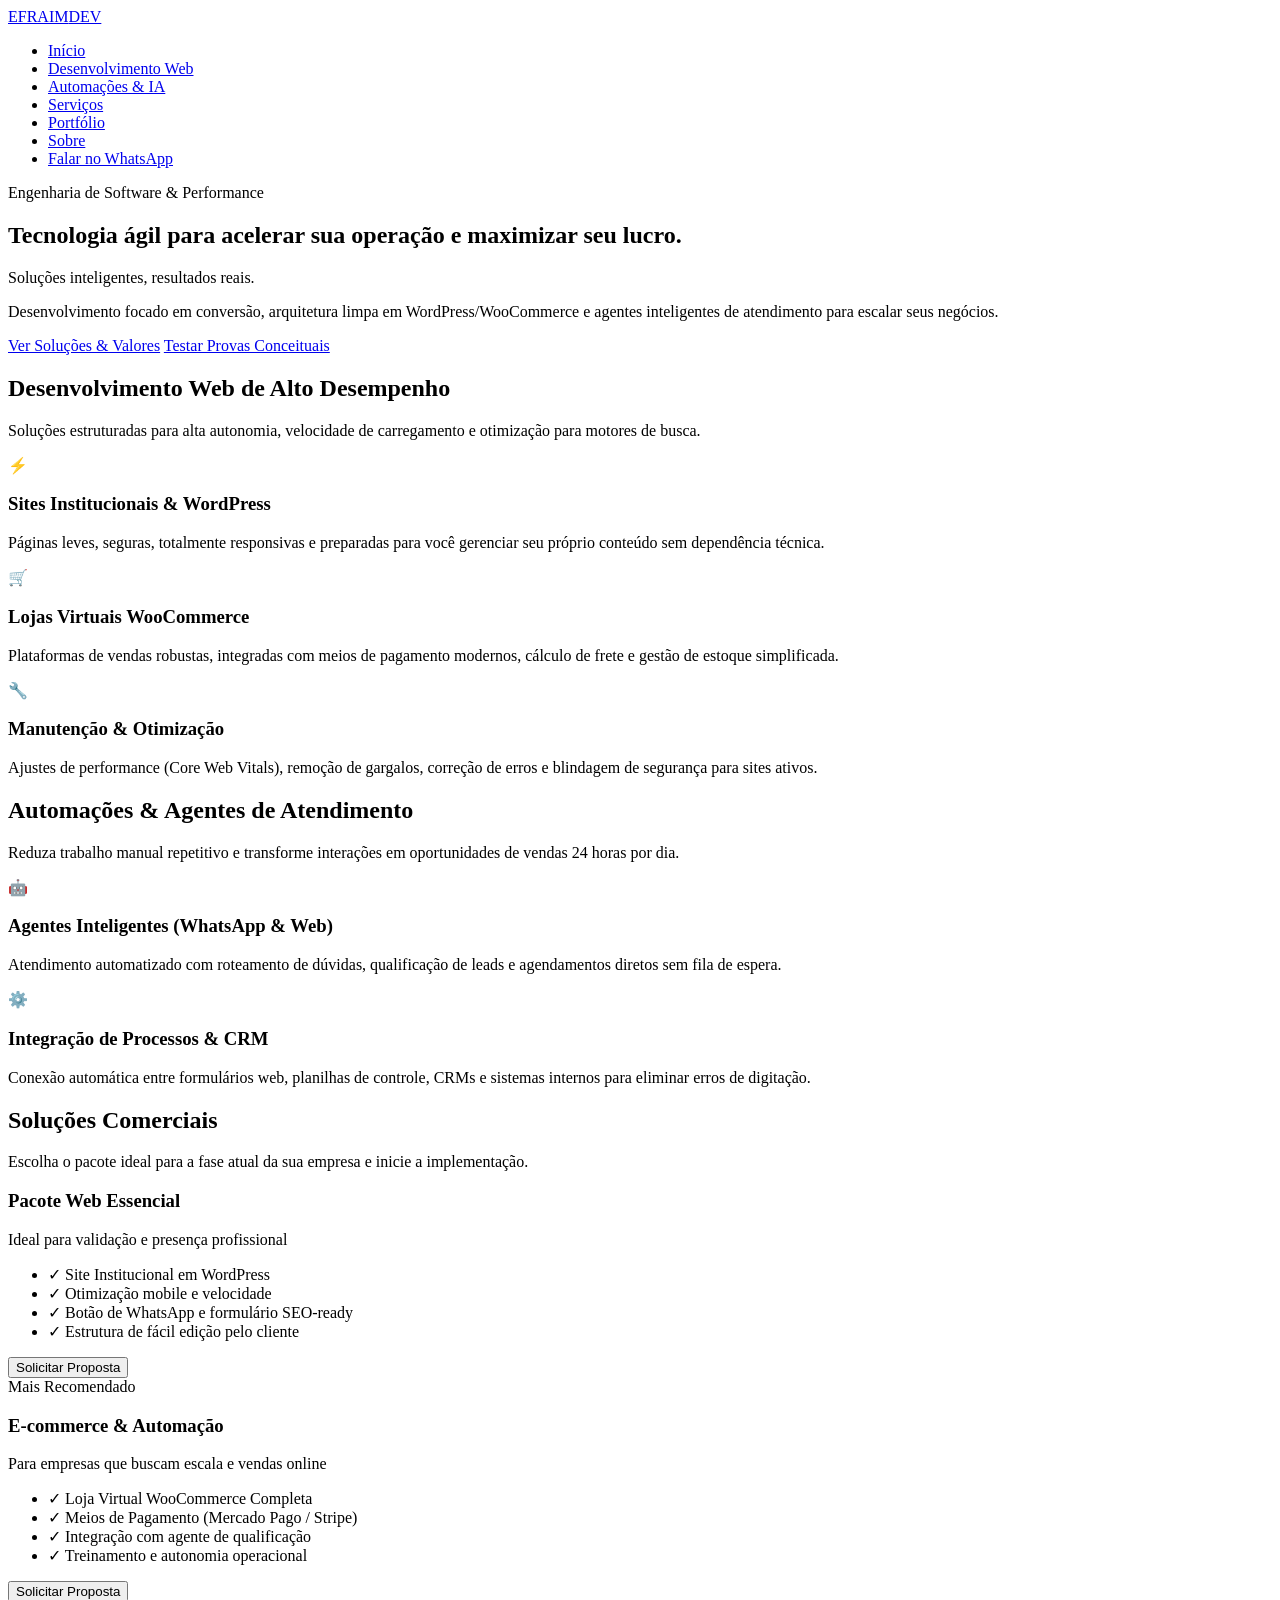
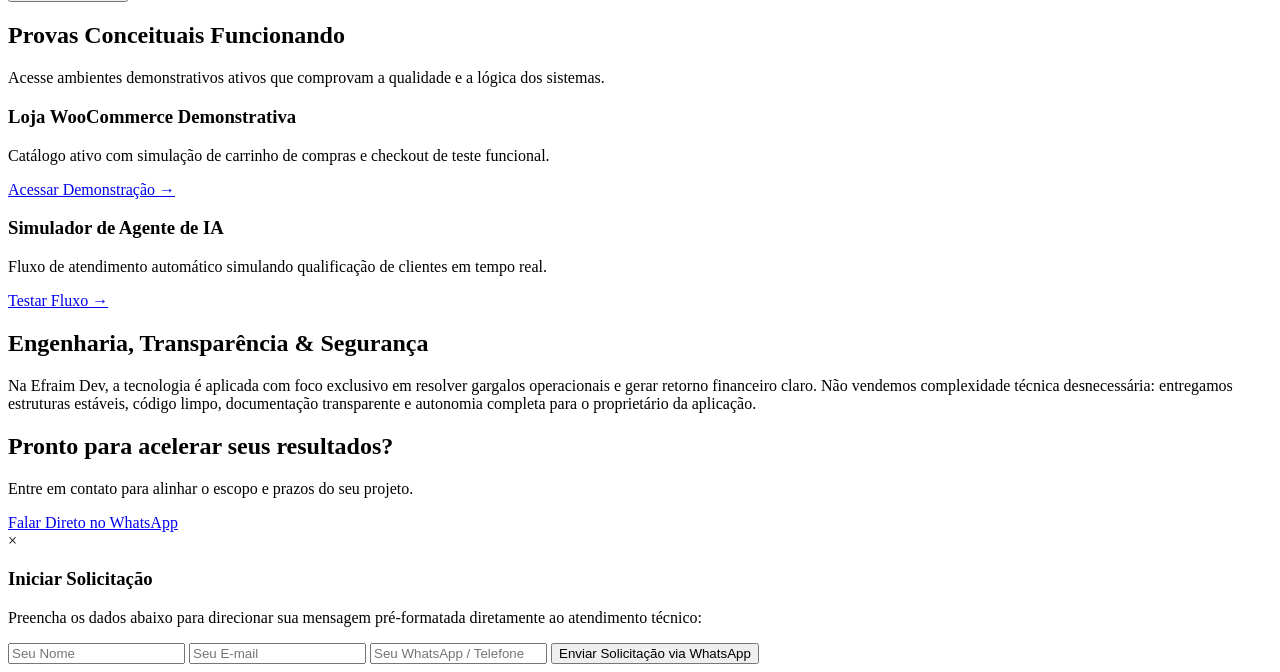
==== index.html @ 23bdc0ad "Rename index.html.txt to index.html" ====
<!DOCTYPE html>
<html lang="pt-BR">
<head>
  <meta charset="UTF-8">
  <meta name="viewport" content="width=device-width, initial-scale=1.0">
  <title>Efraim Dev | Soluções inteligentes, resultados reais.</title>
  <meta name="description" content="Desenvolvimento web de alta performance, WordPress, WooCommerce e automações de atendimento com agentes de IA.">
  
  <!-- Open Graph / SEO -->
  <meta property="og:title" content="Efraim Dev | Soluções inteligentes, resultados reais.">
  <meta property="og:description" content="Tecnologia ágil para acelerar sua operação e maximizar seu lucro com sites rápidos e automações.">
  <meta property="og:type" content="website">

  <link rel="stylesheet" href="css/styles.css">
</head>
<body>

  <!-- CABEÇALHO -->
  <header class="navbar">
    <div class="container nav-container">
      <a href="#home" class="logo">EFRAIM<span>DEV</span></a>
      <nav>
        <ul class="nav-links">
          <li><a href="#home">Início</a></li>
          <li><a href="#web">Desenvolvimento Web</a></li>
          <li><a href="#automacao">Automações & IA</a></li>
          <li><a href="#servicos">Serviços</a></li>
          <li><a href="#portfolio">Portfólio</a></li>
          <li><a href="#sobre">Sobre</a></li>
          <li><a href="#contato" class="btn-primary-sm">Falar no WhatsApp</a></li>
        </ul>
      </nav>
    </div>
  </header>

  <!-- 01 — HOME / HERO -->
  <section id="home" class="hero">
    <div class="container hero-content">
      <span class="badge">Engenharia de Software & Performance</span>
      <h1>Tecnologia ágil para <span class="highlight-blue">acelerar sua operação</span> e <span class="highlight-orange">maximizar seu lucro</span>.</h1>
      <p class="tagline">Soluções inteligentes, resultados reais.</p>
      <p class="hero-description">Desenvolvimento focado em conversão, arquitetura limpa em WordPress/WooCommerce e agentes inteligentes de atendimento para escalar seus negócios.</p>
      <div class="hero-actions">
        <a href="#servicos" class="btn-primary">Ver Soluções & Valores</a>
        <a href="#portfolio" class="btn-secondary">Testar Provas Conceituais</a>
      </div>
    </div>
  </section>

  <!-- 02 — DESENVOLVIMENTO WEB -->
  <section id="web" class="section">
    <div class="container">
      <h2 class="section-title">Desenvolvimento Web de Alto Desempenho</h2>
      <p class="section-subtitle">Soluções estruturadas para alta autonomia, velocidade de carregamento e otimização para motores de busca.</p>
      <div class="cards-grid">
        <div class="card">
          <div class="card-icon">⚡</div>
          <h3>Sites Institucionais & WordPress</h3>
          <p>Páginas leves, seguras, totalmente responsivas e preparadas para você gerenciar seu próprio conteúdo sem dependência técnica.</p>
        </div>
        <div class="card">
          <div class="card-icon">🛒</div>
          <h3>Lojas Virtuais WooCommerce</h3>
          <p>Plataformas de vendas robustas, integradas com meios de pagamento modernos, cálculo de frete e gestão de estoque simplificada.</p>
        </div>
        <div class="card">
          <div class="card-icon">🔧</div>
          <h3>Manutenção & Otimização</h3>
          <p>Ajustes de performance (Core Web Vitals), remoção de gargalos, correção de erros e blindagem de segurança para sites ativos.</p>
        </div>
      </div>
    </div>
  </section>

  <!-- 03 — AUTOMAÇÕES & AGENTES DE IA -->
  <section id="automacao" class="section bg-alt">
    <div class="container">
      <h2 class="section-title">Automações & Agentes de Atendimento</h2>
      <p class="section-subtitle">Reduza trabalho manual repetitivo e transforme interações em oportunidades de vendas 24 horas por dia.</p>
      <div class="cards-grid">
        <div class="card">
          <div class="card-icon">🤖</div>
          <h3>Agentes Inteligentes (WhatsApp & Web)</h3>
          <p>Atendimento automatizado com roteamento de dúvidas, qualificação de leads e agendamentos diretos sem fila de espera.</p>
        </div>
        <div class="card">
          <div class="card-icon">⚙️</div>
          <h3>Integração de Processos & CRM</h3>
          <p>Conexão automática entre formulários web, planilhas de controle, CRMs e sistemas internos para eliminar erros de digitação.</p>
        </div>
      </div>
    </div>
  </section>

  <!-- 04 — SERVIÇOS & PACOTES -->
  <section id="servicos" class="section">
    <div class="container">
      <h2 class="section-title">Soluções Comerciais</h2>
      <p class="section-subtitle">Escolha o pacote ideal para a fase atual da sua empresa e inicie a implementação.</p>
      <div class="pricing-grid">
        
        <div class="price-card">
          <h3>Pacote Web Essencial</h3>
          <p class="price-desc">Ideal para validação e presença profissional</p>
          <ul class="features">
            <li>✓ Site Institucional em WordPress</li>
            <li>✓ Otimização mobile e velocidade</li>
            <li>✓ Botão de WhatsApp e formulário SEO-ready</li>
            <li>✓ Estrutura de fácil edição pelo cliente</li>
          </ul>
          <button class="btn-primary-full" onclick="abrirModal('Pacote Web Essencial')">Solicitar Proposta</button>
        </div>

        <div class="price-card featured">
          <span class="card-badge">Mais Recomendado</span>
          <h3>E-commerce & Automação</h3>
          <p class="price-desc">Para empresas que buscam escala e vendas online</p>
          <ul class="features">
            <li>✓ Loja Virtual WooCommerce Completa</li>
            <li>✓ Meios de Pagamento (Mercado Pago / Stripe)</li>
            <li>✓ Integração com agente de qualificação</li>
            <li>✓ Treinamento e autonomia operacional</li>
          </ul>
          <button class="btn-primary-full" onclick="abrirModal('E-commerce e Automação')">Solicitar Proposta</button>
        </div>

      </div>
    </div>
  </section>

  <!-- 05 — PORTFÓLIO / PROVAS CONCEITUAIS -->
  <section id="portfolio" class="section bg-alt">
    <div class="container">
      <h2 class="section-title">Provas Conceituais Funcionando</h2>
      <p class="section-subtitle">Acesse ambientes demonstrativos ativos que comprovam a qualidade e a lógica dos sistemas.</p>
      <div class="cards-grid">
        <div class="card">
          <h3>Loja WooCommerce Demonstrativa</h3>
          <p>Catálogo ativo com simulação de carrinho de compras e checkout de teste funcional.</p>
          <a href="#" class="card-link" onclick="alertaDemonstracao(event, 'WooCommerce')">Acessar Demonstração →</a>
        </div>
        <div class="card">
          <h3>Simulador de Agente de IA</h3>
          <p>Fluxo de atendimento automático simulando qualificação de clientes em tempo real.</p>
          <a href="#" class="card-link" onclick="alertaDemonstracao(event, 'Agente de IA')">Testar Fluxo →</a>
        </div>
      </div>
    </div>
  </section>

  <!-- 06 — SOBRE / METODOLOGIA -->
  <section id="sobre" class="section">
    <div class="container text-center">
      <h2 class="section-title">Engenharia, Transparência & Segurança</h2>
      <p class="max-w-prose">Na Efraim Dev, a tecnologia é aplicada com foco exclusivo em resolver gargalos operacionais e gerar retorno financeiro claro. Não vendemos complexidade técnica desnecessária: entregamos estruturas estáveis, código limpo, documentação transparente e autonomia completa para o proprietário da aplicação.</p>
    </div>
  </section>

  <!-- 07 — CONTATO -->
  <section id="contato" class="section bg-alt text-center">
    <div class="container">
      <h2 class="section-title">Pronto para acelerar seus resultados?</h2>
      <p class="section-subtitle">Entre em contato para alinhar o escopo e prazos do seu projeto.</p>
      <a href="https://wa.me/5511999999999?text=Ol%C3%A1!%20Vim%20pelo%20site%20da%20Efraim%20Dev%20e%20gostaria%20de%20um%20or%C3%A7amento." target="_blank" rel="noopener noreferrer" class="btn-primary btn-lg">Falar Direto no WhatsApp</a>
    </div>
  </section>

  <!-- MODAL DE CHECKOUT SIMULADO / SOLICITAÇÃO -->
  <div id="modal-checkout" class="modal" role="dialog" aria-hidden="true">
    <div class="modal-content">
      <span class="close-modal" onclick="fecharModal()">&times;</span>
      <h3 id="modal-titulo">Iniciar Solicitação</h3>
      <p>Preencha os dados abaixo para direcionar sua mensagem pré-formatada diretamente ao atendimento técnico:</p>
      <form id="checkout-form" onsubmit="enviarSolicitacao(event)">
        <input type="text" id="nome" placeholder="Seu Nome" required>
        <input type="email" id="email" placeholder="Seu E-mail" required>
        <input type="tel" id="whatsapp" placeholder="Seu WhatsApp / Telefone" required>
        <button type="submit" class="btn-primary-full">Enviar Solicitação via WhatsApp</button>
      </form>
    </div>
  </div>

  <script src="js/app.js"></script>
</body>
</html>
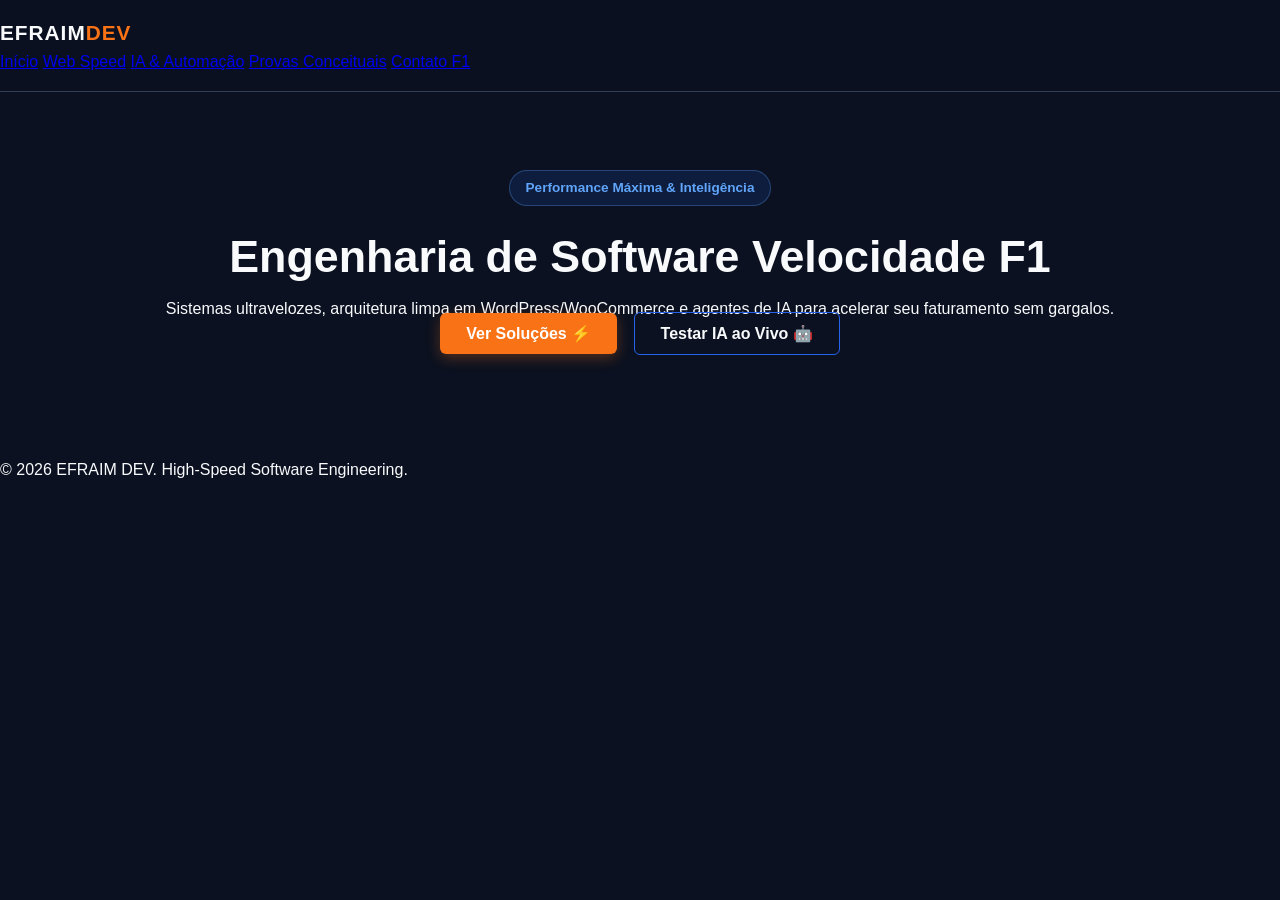
==== commit 3e06828c: "Update index.html" ====
--- a/index.html
+++ b/index.html
@@ -3,183 +3,38 @@
 <head>
   <meta charset="UTF-8">
   <meta name="viewport" content="width=device-width, initial-scale=1.0">
-  <title>Efraim Dev | Soluções inteligentes, resultados reais.</title>
-  <meta name="description" content="Desenvolvimento web de alta performance, WordPress, WooCommerce e automações de atendimento com agentes de IA.">
-  
-  <!-- Open Graph / SEO -->
-  <meta property="og:title" content="Efraim Dev | Soluções inteligentes, resultados reais.">
-  <meta property="og:description" content="Tecnologia ágil para acelerar sua operação e maximizar seu lucro com sites rápidos e automações.">
-  <meta property="og:type" content="website">
-
+  <title>EFRAIM DEV | High-Performance & Tech Solutions</title>
   <link rel="stylesheet" href="css/styles.css">
+  <link href="https://fonts.googleapis.com/css2?family=Orbitron:wght@500;700;900&family=Inter:wght@300;400;600&display=swap" rel="stylesheet">
 </head>
 <body>
 
-  <!-- CABEÇALHO -->
   <header class="navbar">
-    <div class="container nav-container">
-      <a href="#home" class="logo">EFRAIM<span>DEV</span></a>
-      <nav>
-        <ul class="nav-links">
-          <li><a href="#home">Início</a></li>
-          <li><a href="#web">Desenvolvimento Web</a></li>
-          <li><a href="#automacao">Automações & IA</a></li>
-          <li><a href="#servicos">Serviços</a></li>
-          <li><a href="#portfolio">Portfólio</a></li>
-          <li><a href="#sobre">Sobre</a></li>
-          <li><a href="#contato" class="btn-primary-sm">Falar no WhatsApp</a></li>
-        </ul>
-      </nav>
-    </div>
+    <div class="logo">EFRAIM<span>DEV</span></div>
+    <nav>
+      <a href="index.html" class="active">Início</a>
+      <a href="desenvolvimento.html">Web Speed</a>
+      <a href="automacoes.html">IA & Automação</a>
+      <a href="portfolio.html">Provas Conceituais</a>
+      <a href="contato.html" class="btn-nav">Contato F1</a>
+    </nav>
   </header>
 
-  <!-- 01 — HOME / HERO -->
-  <section id="home" class="hero">
-    <div class="container hero-content">
-      <span class="badge">Engenharia de Software & Performance</span>
-      <h1>Tecnologia ágil para <span class="highlight-blue">acelerar sua operação</span> e <span class="highlight-orange">maximizar seu lucro</span>.</h1>
-      <p class="tagline">Soluções inteligentes, resultados reais.</p>
-      <p class="hero-description">Desenvolvimento focado em conversão, arquitetura limpa em WordPress/WooCommerce e agentes inteligentes de atendimento para escalar seus negócios.</p>
-      <div class="hero-actions">
-        <a href="#servicos" class="btn-primary">Ver Soluções & Valores</a>
-        <a href="#portfolio" class="btn-secondary">Testar Provas Conceituais</a>
+  <section class="hero">
+    <div class="hero-content">
+      <div class="badge"><span class="pulse"></span> Performance Máxima & Inteligência</div>
+      <h1>Engenharia de Software <span>Velocidade F1</span></h1>
+      <p>Sistemas ultravelozes, arquitetura limpa em WordPress/WooCommerce e agentes de IA para acelerar seu faturamento sem gargalos.</p>
+      <div class="hero-btns">
+        <a href="desenvolvimento.html" class="btn-primary">Ver Soluções ⚡</a>
+        <a href="portfolio.html" class="btn-secondary">Testar IA ao Vivo 🤖</a>
       </div>
     </div>
   </section>
 
-  <!-- 02 — DESENVOLVIMENTO WEB -->
-  <section id="web" class="section">
-    <div class="container">
-      <h2 class="section-title">Desenvolvimento Web de Alto Desempenho</h2>
-      <p class="section-subtitle">Soluções estruturadas para alta autonomia, velocidade de carregamento e otimização para motores de busca.</p>
-      <div class="cards-grid">
-        <div class="card">
-          <div class="card-icon">⚡</div>
-          <h3>Sites Institucionais & WordPress</h3>
-          <p>Páginas leves, seguras, totalmente responsivas e preparadas para você gerenciar seu próprio conteúdo sem dependência técnica.</p>
-        </div>
-        <div class="card">
-          <div class="card-icon">🛒</div>
-          <h3>Lojas Virtuais WooCommerce</h3>
-          <p>Plataformas de vendas robustas, integradas com meios de pagamento modernos, cálculo de frete e gestão de estoque simplificada.</p>
-        </div>
-        <div class="card">
-          <div class="card-icon">🔧</div>
-          <h3>Manutenção & Otimização</h3>
-          <p>Ajustes de performance (Core Web Vitals), remoção de gargalos, correção de erros e blindagem de segurança para sites ativos.</p>
-        </div>
-      </div>
-    </div>
-  </section>
+  <footer class="footer">
+    <p>&copy; 2026 EFRAIM DEV. High-Speed Software Engineering.</p>
+  </footer>
 
-  <!-- 03 — AUTOMAÇÕES & AGENTES DE IA -->
-  <section id="automacao" class="section bg-alt">
-    <div class="container">
-      <h2 class="section-title">Automações & Agentes de Atendimento</h2>
-      <p class="section-subtitle">Reduza trabalho manual repetitivo e transforme interações em oportunidades de vendas 24 horas por dia.</p>
-      <div class="cards-grid">
-        <div class="card">
-          <div class="card-icon">🤖</div>
-          <h3>Agentes Inteligentes (WhatsApp & Web)</h3>
-          <p>Atendimento automatizado com roteamento de dúvidas, qualificação de leads e agendamentos diretos sem fila de espera.</p>
-        </div>
-        <div class="card">
-          <div class="card-icon">⚙️</div>
-          <h3>Integração de Processos & CRM</h3>
-          <p>Conexão automática entre formulários web, planilhas de controle, CRMs e sistemas internos para eliminar erros de digitação.</p>
-        </div>
-      </div>
-    </div>
-  </section>
-
-  <!-- 04 — SERVIÇOS & PACOTES -->
-  <section id="servicos" class="section">
-    <div class="container">
-      <h2 class="section-title">Soluções Comerciais</h2>
-      <p class="section-subtitle">Escolha o pacote ideal para a fase atual da sua empresa e inicie a implementação.</p>
-      <div class="pricing-grid">
-        
-        <div class="price-card">
-          <h3>Pacote Web Essencial</h3>
-          <p class="price-desc">Ideal para validação e presença profissional</p>
-          <ul class="features">
-            <li>✓ Site Institucional em WordPress</li>
-            <li>✓ Otimização mobile e velocidade</li>
-            <li>✓ Botão de WhatsApp e formulário SEO-ready</li>
-            <li>✓ Estrutura de fácil edição pelo cliente</li>
-          </ul>
-          <button class="btn-primary-full" onclick="abrirModal('Pacote Web Essencial')">Solicitar Proposta</button>
-        </div>
-
-        <div class="price-card featured">
-          <span class="card-badge">Mais Recomendado</span>
-          <h3>E-commerce & Automação</h3>
-          <p class="price-desc">Para empresas que buscam escala e vendas online</p>
-          <ul class="features">
-            <li>✓ Loja Virtual WooCommerce Completa</li>
-            <li>✓ Meios de Pagamento (Mercado Pago / Stripe)</li>
-            <li>✓ Integração com agente de qualificação</li>
-            <li>✓ Treinamento e autonomia operacional</li>
-          </ul>
-          <button class="btn-primary-full" onclick="abrirModal('E-commerce e Automação')">Solicitar Proposta</button>
-        </div>
-
-      </div>
-    </div>
-  </section>
-
-  <!-- 05 — PORTFÓLIO / PROVAS CONCEITUAIS -->
-  <section id="portfolio" class="section bg-alt">
-    <div class="container">
-      <h2 class="section-title">Provas Conceituais Funcionando</h2>
-      <p class="section-subtitle">Acesse ambientes demonstrativos ativos que comprovam a qualidade e a lógica dos sistemas.</p>
-      <div class="cards-grid">
-        <div class="card">
-          <h3>Loja WooCommerce Demonstrativa</h3>
-          <p>Catálogo ativo com simulação de carrinho de compras e checkout de teste funcional.</p>
-          <a href="#" class="card-link" onclick="alertaDemonstracao(event, 'WooCommerce')">Acessar Demonstração →</a>
-        </div>
-        <div class="card">
-          <h3>Simulador de Agente de IA</h3>
-          <p>Fluxo de atendimento automático simulando qualificação de clientes em tempo real.</p>
-          <a href="#" class="card-link" onclick="alertaDemonstracao(event, 'Agente de IA')">Testar Fluxo →</a>
-        </div>
-      </div>
-    </div>
-  </section>
-
-  <!-- 06 — SOBRE / METODOLOGIA -->
-  <section id="sobre" class="section">
-    <div class="container text-center">
-      <h2 class="section-title">Engenharia, Transparência & Segurança</h2>
-      <p class="max-w-prose">Na Efraim Dev, a tecnologia é aplicada com foco exclusivo em resolver gargalos operacionais e gerar retorno financeiro claro. Não vendemos complexidade técnica desnecessária: entregamos estruturas estáveis, código limpo, documentação transparente e autonomia completa para o proprietário da aplicação.</p>
-    </div>
-  </section>
-
-  <!-- 07 — CONTATO -->
-  <section id="contato" class="section bg-alt text-center">
-    <div class="container">
-      <h2 class="section-title">Pronto para acelerar seus resultados?</h2>
-      <p class="section-subtitle">Entre em contato para alinhar o escopo e prazos do seu projeto.</p>
-      <a href="https://wa.me/5511999999999?text=Ol%C3%A1!%20Vim%20pelo%20site%20da%20Efraim%20Dev%20e%20gostaria%20de%20um%20or%C3%A7amento." target="_blank" rel="noopener noreferrer" class="btn-primary btn-lg">Falar Direto no WhatsApp</a>
-    </div>
-  </section>
-
-  <!-- MODAL DE CHECKOUT SIMULADO / SOLICITAÇÃO -->
-  <div id="modal-checkout" class="modal" role="dialog" aria-hidden="true">
-    <div class="modal-content">
-      <span class="close-modal" onclick="fecharModal()">&times;</span>
-      <h3 id="modal-titulo">Iniciar Solicitação</h3>
-      <p>Preencha os dados abaixo para direcionar sua mensagem pré-formatada diretamente ao atendimento técnico:</p>
-      <form id="checkout-form" onsubmit="enviarSolicitacao(event)">
-        <input type="text" id="nome" placeholder="Seu Nome" required>
-        <input type="email" id="email" placeholder="Seu E-mail" required>
-        <input type="tel" id="whatsapp" placeholder="Seu WhatsApp / Telefone" required>
-        <button type="submit" class="btn-primary-full">Enviar Solicitação via WhatsApp</button>
-      </form>
-    </div>
-  </div>
-
-  <script src="js/app.js"></script>
 </body>
 </html>
--- a/css/styles.css
+++ b/css/styles.css
@@ -0,0 +1,279 @@
+/* DESIGN SYSTEM - EFRAIM DEV */
+:root {
+  --bg-main: #0b1120;        /* Grafite Escuro Base */
+  --bg-card: #1e293b;        /* Grafite Médio */
+  --bg-alt: #0f172a;         /* Seção Alternada */
+  --text-main: #f8fafc;      /* Texto Claro */
+  --text-muted: #94a3b8;     /* Texto Secundário */
+  
+  --accent-blue: #2563eb;    /* Azul Cobalto */
+  --accent-light: #60a5fa;   /* Azul Elétrico */
+  
+  --accent-orange: #f97316;  /* Laranja Âmbar (CTA/Lucro) */
+  --orange-hover: #ea580c;   /* Laranja Interativo */
+  
+  --border: #334155;
+  --font-stack: -apple-system, BlinkMacSystemFont, "Segoe UI", Roboto, sans-serif;
+}
+
+* {
+  box-sizing: border-box;
+  margin: 0;
+  padding: 0;
+  scroll-behavior: smooth;
+}
+
+body {
+  background-color: var(--bg-main);
+  color: var(--text-main);
+  font-family: var(--font-stack);
+  line-height: 1.6;
+}
+
+.container {
+  max-width: 1140px;
+  margin: 0 auto;
+  padding: 0 20px;
+}
+
+.text-center { text-align: center; }
+.max-w-prose { max-width: 720px; margin: 0 auto; color: var(--text-muted); font-size: 1.1rem; }
+
+/* NAVBAR */
+.navbar {
+  position: fixed;
+  top: 0;
+  width: 100%;
+  background: rgba(11, 17, 32, 0.92);
+  backdrop-filter: blur(10px);
+  border-bottom: 1px solid var(--border);
+  z-index: 1000;
+  padding: 16px 0;
+}
+
+.nav-container {
+  display: flex;
+  justify-content: space-between;
+  align-items: center;
+}
+
+.logo {
+  font-size: 1.3rem;
+  font-weight: 800;
+  color: var(--text-main);
+  text-decoration: none;
+  letter-spacing: 1px;
+}
+
+.logo span { color: var(--accent-orange); }
+
+.nav-links {
+  display: flex;
+  list-style: none;
+  gap: 20px;
+  align-items: center;
+}
+
+.nav-links a {
+  color: var(--text-muted);
+  text-decoration: none;
+  font-size: 0.9rem;
+  font-weight: 500;
+  transition: color 0.2s;
+}
+
+.nav-links a:hover { color: var(--text-main); }
+
+/* SEÇÕES & BOTÕES */
+.section { padding: 90px 0; }
+.bg-alt { background-color: var(--bg-alt); }
+
+.section-title {
+  font-size: 2.2rem;
+  text-align: center;
+  margin-bottom: 10px;
+  font-weight: 700;
+}
+
+.section-subtitle {
+  text-align: center;
+  color: var(--text-muted);
+  margin-bottom: 48px;
+  font-size: 1.05rem;
+}
+
+.btn-primary, .btn-primary-full, .btn-primary-sm {
+  background: var(--accent-orange);
+  color: #fff;
+  padding: 12px 26px;
+  border-radius: 6px;
+  text-decoration: none;
+  border: none;
+  cursor: pointer;
+  font-weight: 700;
+  transition: all 0.2s;
+  box-shadow: 0 4px 14px rgba(249, 115, 22, 0.3);
+}
+
+.btn-primary-sm { padding: 8px 18px; font-size: 0.85rem; }
+.btn-primary-full { width: 100%; display: block; text-align: center; }
+.btn-lg { font-size: 1.1rem; padding: 16px 32px; display: inline-block; }
+
+.btn-primary:hover, .btn-primary-full:hover, .btn-primary-sm:hover { 
+  background: var(--orange-hover); 
+  transform: translateY(-1px);
+}
+
+.btn-secondary {
+  border: 1px solid var(--accent-blue);
+  color: var(--text-main);
+  padding: 12px 26px;
+  border-radius: 6px;
+  text-decoration: none;
+  margin-left: 12px;
+  font-weight: 600;
+  transition: background 0.2s;
+}
+
+.btn-secondary:hover {
+  background: rgba(37, 99, 235, 0.15);
+}
+
+/* HERO */
+.hero {
+  padding: 170px 0 110px;
+  text-align: center;
+}
+
+.badge {
+  background: rgba(37, 99, 235, 0.15);
+  color: var(--accent-light);
+  padding: 6px 16px;
+  border-radius: 20px;
+  font-size: 0.85rem;
+  font-weight: 600;
+  border: 1px solid rgba(96, 165, 250, 0.3);
+  display: inline-block;
+}
+
+.hero h1 {
+  font-size: 2.8rem;
+  margin: 24px 0 12px;
+  line-height: 1.2;
+  font-weight: 800;
+}
+
+.highlight-blue { color: var(--accent-light); }
+.highlight-orange { color: var(--accent-orange); }
+
+.tagline {
+  color: var(--accent-orange);
+  font-size: 1.2rem;
+  font-weight: 700;
+  margin-bottom: 12px;
+  text-transform: uppercase;
+  letter-spacing: 0.5px;
+}
+
+.hero-description {
+  color: var(--text-muted);
+  max-width: 680px;
+  margin: 0 auto 36px;
+  font-size: 1.1rem;
+}
+
+/* CARDS & PRICING */
+.cards-grid {
+  display: grid;
+  grid-template-columns: repeat(auto-fit, minmax(280px, 1fr));
+  gap: 24px;
+}
+
+.card {
+  background: var(--bg-card);
+  padding: 32px;
+  border-radius: 8px;
+  border: 1px solid var(--border);
+  transition: border-color 0.2s;
+}
+
+.card:hover { border-color: var(--accent-blue); }
+.card-icon { font-size: 2.2rem; margin-bottom: 16px; }
+
+.pricing-grid {
+  display: grid;
+  grid-template-columns: repeat(auto-fit, minmax(300px, 1fr));
+  gap: 32px;
+  max-width: 850px;
+  margin: 0 auto;
+}
+
+.price-card {
+  background: var(--bg-card);
+  padding: 40px;
+  border-radius: 8px;
+  border: 1px solid var(--border);
+  position: relative;
+}
+
+.price-card.featured { 
+  border-color: var(--accent-orange); 
+  box-shadow: 0 0 20px rgba(249, 115, 22, 0.15);
+}
+
+.card-badge {
+  position: absolute;
+  top: -12px;
+  right: 24px;
+  background: var(--accent-orange);
+  color: #fff;
+  font-size: 0.75rem;
+  font-weight: 700;
+  padding: 4px 12px;
+  border-radius: 12px;
+}
+
+.price-desc { color: var(--accent-light); font-size: 0.9rem; margin-top: 4px; }
+.features { list-style: none; margin: 24px 0 32px; }
+.features li { margin-bottom: 12px; color: var(--text-muted); }
+.card-link { color: var(--accent-light); text-decoration: none; font-weight: 600; display: inline-block; margin-top: 12px; }
+
+/* MODAL */
+.modal {
+  display: none;
+  position: fixed;
+  top: 0; left: 0; width: 100%; height: 100%;
+  background: rgba(0,0,0,0.85);
+  align-items: center; justify-content: center;
+  z-index: 2000;
+}
+
+.modal-content {
+  background: var(--bg-card);
+  padding: 32px;
+  border-radius: 8px;
+  max-width: 420px;
+  width: 90%;
+  position: relative;
+  border: 1px solid var(--border);
+}
+
+.close-modal {
+  position: absolute; right: 16px; top: 12px;
+  font-size: 1.6rem; cursor: pointer; color: var(--text-muted);
+}
+
+.modal-content input {
+  width: 100%; padding: 12px; margin: 10px 0;
+  border-radius: 6px; border: 1px solid var(--border);
+  background: var(--bg-main); color: var(--text-main);
+  font-size: 0.95rem;
+}
+
+/* RESPONSIVIDADE MOBILE */
+@media (max-width: 768px) {
+  .nav-links { display: none; } /* Pode ser expandido para menu hambúrguer */
+  .hero h1 { font-size: 2.1rem; }
+  .btn-secondary { margin-left: 0; margin-top: 12px; display: inline-block; }
+  .section { padding: 60px 0; }
+}
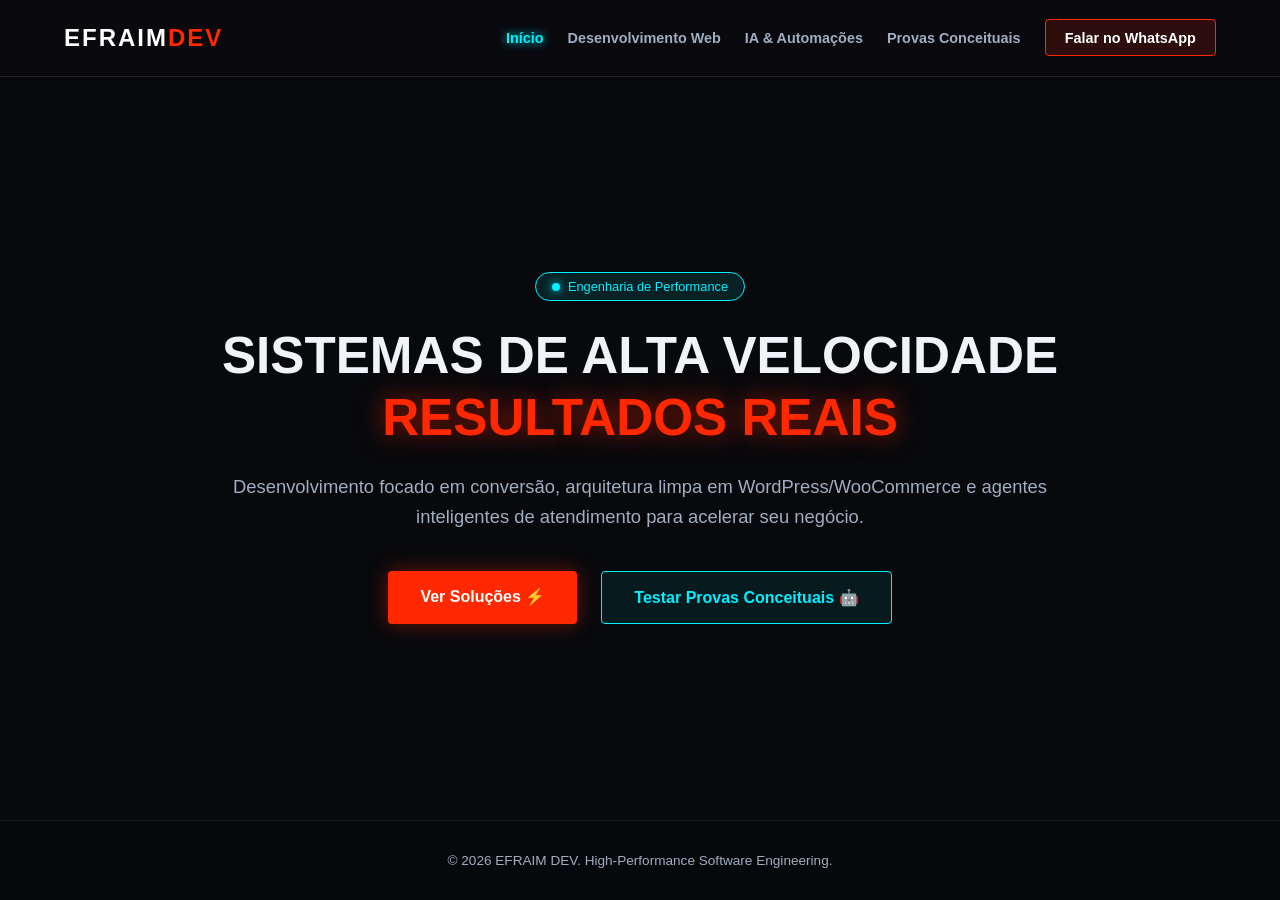
==== commit 82aebd77: "Update index.html" ====
--- a/index.html
+++ b/index.html
@@ -7,33 +7,33 @@
   <link rel="stylesheet" href="css/styles.css">
   <link href="https://fonts.googleapis.com/css2?family=Orbitron:wght@500;700;900&family=Inter:wght@300;400;600&display=swap" rel="stylesheet">
 </head>
-<body>
+<body style="background-image: url('https://images.unsplash.com/photo-1568605117036-5fe5e7bab0b7?q=80&w=1920');">
 
   <header class="navbar">
-    <div class="logo">EFRAIM<span>DEV</span></div>
+    <a href="index.html" class="logo">EFRAIM<span>DEV</span></a>
     <nav>
       <a href="index.html" class="active">Início</a>
-      <a href="desenvolvimento.html">Web Speed</a>
-      <a href="automacoes.html">IA & Automação</a>
+      <a href="desenvolvimento.html">Desenvolvimento Web</a>
+      <a href="automacoes.html">IA & Automações</a>
       <a href="portfolio.html">Provas Conceituais</a>
-      <a href="contato.html" class="btn-nav">Contato F1</a>
+      <a href="contato.html" class="btn-nav">Falar no WhatsApp</a>
     </nav>
   </header>
 
   <section class="hero">
     <div class="hero-content">
-      <div class="badge"><span class="pulse"></span> Performance Máxima & Inteligência</div>
-      <h1>Engenharia de Software <span>Velocidade F1</span></h1>
-      <p>Sistemas ultravelozes, arquitetura limpa em WordPress/WooCommerce e agentes de IA para acelerar seu faturamento sem gargalos.</p>
+      <div class="badge"><span class="pulse"></span> Engenharia de Performance</div>
+      <h1>Sistemas de Alta Velocidade <span>Resultados Reais</span></h1>
+      <p>Desenvolvimento focado em conversão, arquitetura limpa em WordPress/WooCommerce e agentes inteligentes de atendimento para acelerar seu negócio.</p>
       <div class="hero-btns">
         <a href="desenvolvimento.html" class="btn-primary">Ver Soluções ⚡</a>
-        <a href="portfolio.html" class="btn-secondary">Testar IA ao Vivo 🤖</a>
+        <a href="portfolio.html" class="btn-secondary">Testar Provas Conceituais 🤖</a>
       </div>
     </div>
   </section>
 
   <footer class="footer">
-    <p>&copy; 2026 EFRAIM DEV. High-Speed Software Engineering.</p>
+    <p>&copy; 2026 EFRAIM DEV. High-Performance Software Engineering.</p>
   </footer>
 
 </body>
--- a/css/styles.css
+++ b/css/styles.css
@@ -1,279 +1,361 @@
-/* DESIGN SYSTEM - EFRAIM DEV */
 :root {
-  --bg-main: #0b1120;        /* Grafite Escuro Base */
-  --bg-card: #1e293b;        /* Grafite Médio */
-  --bg-alt: #0f172a;         /* Seção Alternada */
-  --text-main: #f8fafc;      /* Texto Claro */
-  --text-muted: #94a3b8;     /* Texto Secundário */
-  
-  --accent-blue: #2563eb;    /* Azul Cobalto */
-  --accent-light: #60a5fa;   /* Azul Elétrico */
-  
-  --accent-orange: #f97316;  /* Laranja Âmbar (CTA/Lucro) */
-  --orange-hover: #ea580c;   /* Laranja Interativo */
-  
-  --border: #334155;
-  --font-stack: -apple-system, BlinkMacSystemFont, "Segoe UI", Roboto, sans-serif;
+  --bg-dark: #08090c;
+  --bg-card: rgba(18, 20, 28, 0.85);
+  --bg-card-hover: rgba(25, 28, 40, 0.95);
+  --primary-red: #ff2800;
+  --neon-blue: #00f0ff;
+  --text-main: #f0f4f8;
+  --text-muted: #a0aec0;
+  --border-glow: rgba(0, 240, 255, 0.25);
+  --border-red: rgba(255, 40, 0, 0.4);
+  --font-tech: 'Orbitron', sans-serif;
+  --font-body: 'Inter', sans-serif;
 }
 
 * {
-  box-sizing: border-box;
   margin: 0;
   padding: 0;
-  scroll-behavior: smooth;
+  box-sizing: border-box;
 }
 
 body {
-  background-color: var(--bg-main);
+  background-color: var(--bg-dark);
   color: var(--text-main);
-  font-family: var(--font-stack);
-  line-height: 1.6;
-}
-
-.container {
-  max-width: 1140px;
-  margin: 0 auto;
-  padding: 0 20px;
-}
-
-.text-center { text-align: center; }
-.max-w-prose { max-width: 720px; margin: 0 auto; color: var(--text-muted); font-size: 1.1rem; }
+  font-family: var(--font-body);
+  min-height: 100vh;
+  display: flex;
+  flex-direction: column;
+  background-size: cover;
+  background-position: center;
+  background-attachment: fixed;
+  position: relative;
+}
+
+/* OVERLAY ESCURO PARA FACILITAR A LEITURA SOBRE AS IMAGENS */
+body::before {
+  content: "";
+  position: absolute;
+  top: 0; left: 0; right: 0; bottom: 0;
+  background: linear-gradient(180deg, rgba(8, 9, 12, 0.85) 0%, rgba(8, 9, 12, 0.95) 100%);
+  z-index: 0;
+}
+
+.navbar, .container, .footer, .hero {
+  position: relative;
+  z-index: 1;
+}
 
 /* NAVBAR */
 .navbar {
-  position: fixed;
-  top: 0;
-  width: 100%;
-  background: rgba(11, 17, 32, 0.92);
-  backdrop-filter: blur(10px);
-  border-bottom: 1px solid var(--border);
-  z-index: 1000;
-  padding: 16px 0;
-}
-
-.nav-container {
   display: flex;
   justify-content: space-between;
   align-items: center;
+  padding: 1.2rem 5%;
+  background: rgba(10, 11, 15, 0.9);
+  backdrop-filter: blur(12px);
+  border-bottom: 1px solid rgba(255, 255, 255, 0.1);
+  position: sticky;
+  top: 0;
+  z-index: 100;
 }
 
 .logo {
-  font-size: 1.3rem;
-  font-weight: 800;
-  color: var(--text-main);
+  font-family: var(--font-tech);
+  font-size: 1.5rem;
+  font-weight: 900;
+  letter-spacing: 2px;
+  color: #fff;
   text-decoration: none;
-  letter-spacing: 1px;
-}
-
-.logo span { color: var(--accent-orange); }
-
-.nav-links {
-  display: flex;
-  list-style: none;
-  gap: 20px;
+}
+
+.logo span {
+  color: var(--primary-red);
+}
+
+nav {
+  display: flex;
   align-items: center;
-}
-
-.nav-links a {
+  gap: 1.5rem;
+}
+
+nav a {
   color: var(--text-muted);
   text-decoration: none;
+  font-weight: 600;
   font-size: 0.9rem;
-  font-weight: 500;
-  transition: color 0.2s;
-}
-
-.nav-links a:hover { color: var(--text-main); }
-
-/* SEÇÕES & BOTÕES */
-.section { padding: 90px 0; }
-.bg-alt { background-color: var(--bg-alt); }
-
-.section-title {
-  font-size: 2.2rem;
+  transition: all 0.3s ease;
+}
+
+nav a:hover, nav a.active {
+  color: var(--neon-blue);
+  text-shadow: 0 0 10px var(--neon-blue);
+}
+
+.btn-nav {
+  border: 1px solid var(--primary-red);
+  padding: 0.6rem 1.2rem;
+  border-radius: 4px;
+  color: #fff !important;
+  background: rgba(255, 40, 0, 0.15);
+  transition: 0.3s;
+}
+
+.btn-nav:hover {
+  background: var(--primary-red);
+  box-shadow: 0 0 15px rgba(255, 40, 0, 0.6);
+}
+
+/* CONTAINER GERAL */
+.container {
+  max-width: 1100px;
+  margin: 0 auto;
+  padding: 3rem 1.5rem;
+  flex: 1;
+  width: 100%;
+}
+
+/* PAGE HEADER */
+.page-title {
   text-align: center;
-  margin-bottom: 10px;
+  margin-bottom: 3rem;
+}
+
+.page-title h1 {
+  font-family: var(--font-tech);
+  font-size: 2.5rem;
+  text-transform: uppercase;
+  color: #fff;
+}
+
+.page-title h1 span {
+  color: var(--primary-red);
+  text-shadow: 0 0 15px rgba(255, 40, 0, 0.4);
+}
+
+.page-title p {
+  color: var(--text-muted);
+  margin-top: 0.5rem;
+  font-size: 1.1rem;
+}
+
+/* HERO SECTION (HOME) */
+.hero {
+  flex: 1;
+  display: flex;
+  align-items: center;
+  justify-content: center;
+  text-align: center;
+  padding: 4rem 1rem;
+}
+
+.hero-content {
+  max-width: 850px;
+}
+
+.badge {
+  display: inline-flex;
+  align-items: center;
+  gap: 8px;
+  background: rgba(0, 240, 255, 0.1);
+  border: 1px solid var(--neon-blue);
+  color: var(--neon-blue);
+  padding: 6px 16px;
+  border-radius: 20px;
+  font-size: 0.8rem;
+  font-family: var(--font-tech);
+  margin-bottom: 1.5rem;
+}
+
+.pulse {
+  width: 8px;
+  height: 8px;
+  background: var(--neon-blue);
+  border-radius: 50%;
+  box-shadow: 0 0 10px var(--neon-blue);
+}
+
+.hero h1 {
+  font-family: var(--font-tech);
+  font-size: 3.2rem;
+  line-height: 1.2;
+  margin-bottom: 1.5rem;
+  text-transform: uppercase;
+}
+
+.hero h1 span {
+  color: var(--primary-red);
+  display: block;
+  text-shadow: 0 0 25px rgba(255, 40, 0, 0.6);
+}
+
+.hero p {
+  color: var(--text-muted);
+  font-size: 1.15rem;
+  line-height: 1.6;
+  margin-bottom: 2.5rem;
+}
+
+/* BOTÕES HERO & GERAIS */
+.hero-btns {
+  display: flex;
+  gap: 1.5rem;
+  justify-content: center;
+  flex-wrap: wrap;
+}
+
+.btn-primary {
+  background: var(--primary-red);
+  color: #fff;
+  padding: 1rem 2rem;
+  text-decoration: none;
+  font-family: var(--font-tech);
   font-weight: 700;
-}
-
-.section-subtitle {
-  text-align: center;
-  color: var(--text-muted);
-  margin-bottom: 48px;
-  font-size: 1.05rem;
-}
-
-.btn-primary, .btn-primary-full, .btn-primary-sm {
-  background: var(--accent-orange);
-  color: #fff;
-  padding: 12px 26px;
-  border-radius: 6px;
-  text-decoration: none;
+  border-radius: 4px;
+  box-shadow: 0 0 20px rgba(255, 40, 0, 0.4);
+  transition: 0.3s ease;
+  display: inline-block;
   border: none;
   cursor: pointer;
+}
+
+.btn-primary:hover {
+  transform: translateY(-2px);
+  box-shadow: 0 0 30px rgba(255, 40, 0, 0.8);
+}
+
+.btn-secondary {
+  border: 1px solid var(--neon-blue);
+  color: var(--neon-blue);
+  padding: 1rem 2rem;
+  text-decoration: none;
+  font-family: var(--font-tech);
   font-weight: 700;
-  transition: all 0.2s;
-  box-shadow: 0 4px 14px rgba(249, 115, 22, 0.3);
-}
-
-.btn-primary-sm { padding: 8px 18px; font-size: 0.85rem; }
-.btn-primary-full { width: 100%; display: block; text-align: center; }
-.btn-lg { font-size: 1.1rem; padding: 16px 32px; display: inline-block; }
-
-.btn-primary:hover, .btn-primary-full:hover, .btn-primary-sm:hover { 
-  background: var(--orange-hover); 
-  transform: translateY(-1px);
-}
-
-.btn-secondary {
-  border: 1px solid var(--accent-blue);
-  color: var(--text-main);
-  padding: 12px 26px;
-  border-radius: 6px;
-  text-decoration: none;
-  margin-left: 12px;
-  font-weight: 600;
-  transition: background 0.2s;
+  border-radius: 4px;
+  background: rgba(0, 240, 255, 0.08);
+  transition: 0.3s ease;
+  display: inline-block;
 }
 
 .btn-secondary:hover {
-  background: rgba(37, 99, 235, 0.15);
-}
-
-/* HERO */
-.hero {
-  padding: 170px 0 110px;
-  text-align: center;
-}
-
-.badge {
-  background: rgba(37, 99, 235, 0.15);
-  color: var(--accent-light);
-  padding: 6px 16px;
-  border-radius: 20px;
-  font-size: 0.85rem;
-  font-weight: 600;
-  border: 1px solid rgba(96, 165, 250, 0.3);
-  display: inline-block;
-}
-
-.hero h1 {
-  font-size: 2.8rem;
-  margin: 24px 0 12px;
-  line-height: 1.2;
-  font-weight: 800;
-}
-
-.highlight-blue { color: var(--accent-light); }
-.highlight-orange { color: var(--accent-orange); }
-
-.tagline {
-  color: var(--accent-orange);
-  font-size: 1.2rem;
-  font-weight: 700;
-  margin-bottom: 12px;
-  text-transform: uppercase;
-  letter-spacing: 0.5px;
-}
-
-.hero-description {
-  color: var(--text-muted);
-  max-width: 680px;
-  margin: 0 auto 36px;
-  font-size: 1.1rem;
-}
-
-/* CARDS & PRICING */
-.cards-grid {
+  background: var(--neon-blue);
+  color: var(--bg-dark);
+  box-shadow: 0 0 25px var(--neon-blue);
+}
+
+/* CARDS & GRID */
+.grid-cards {
   display: grid;
-  grid-template-columns: repeat(auto-fit, minmax(280px, 1fr));
-  gap: 24px;
+  grid-template-columns: repeat(auto-fit, minmax(300px, 1fr));
+  gap: 2rem;
 }
 
 .card {
   background: var(--bg-card);
-  padding: 32px;
+  backdrop-filter: blur(8px);
+  border: 1px solid rgba(255, 255, 255, 0.1);
   border-radius: 8px;
-  border: 1px solid var(--border);
-  transition: border-color 0.2s;
-}
-
-.card:hover { border-color: var(--accent-blue); }
-.card-icon { font-size: 2.2rem; margin-bottom: 16px; }
-
-.pricing-grid {
-  display: grid;
-  grid-template-columns: repeat(auto-fit, minmax(300px, 1fr));
-  gap: 32px;
-  max-width: 850px;
+  padding: 2rem;
+  transition: 0.3s ease;
+}
+
+.card:hover {
+  background: var(--bg-card-hover);
+  border-color: var(--neon-blue);
+  box-shadow: 0 0 25px rgba(0, 240, 255, 0.2);
+  transform: translateY(-4px);
+}
+
+.card-icon {
+  font-size: 2.5rem;
+  margin-bottom: 1rem;
+}
+
+.card h3 {
+  font-family: var(--font-tech);
+  font-size: 1.3rem;
+  margin-bottom: 1rem;
+  color: #fff;
+}
+
+.card p {
+  color: var(--text-muted);
+  line-height: 1.6;
+  font-size: 0.95rem;
+}
+
+.card-feature-list {
+  list-style: none;
+  margin: 1.5rem 0;
+}
+
+.card-feature-list li {
+  color: var(--text-main);
+  margin-bottom: 0.6rem;
+  font-size: 0.9rem;
+}
+
+.card-feature-list li::before {
+  content: "⚡ ";
+  color: var(--primary-red);
+}
+
+/* FORMULÁRIO DE CONTATO */
+.form-container {
+  max-width: 600px;
   margin: 0 auto;
-}
-
-.price-card {
   background: var(--bg-card);
-  padding: 40px;
+  backdrop-filter: blur(10px);
+  border: 1px solid var(--border-glow);
+  padding: 2.5rem;
   border-radius: 8px;
-  border: 1px solid var(--border);
-  position: relative;
-}
-
-.price-card.featured { 
-  border-color: var(--accent-orange); 
-  box-shadow: 0 0 20px rgba(249, 115, 22, 0.15);
-}
-
-.card-badge {
-  position: absolute;
-  top: -12px;
-  right: 24px;
-  background: var(--accent-orange);
-  color: #fff;
-  font-size: 0.75rem;
-  font-weight: 700;
-  padding: 4px 12px;
-  border-radius: 12px;
-}
-
-.price-desc { color: var(--accent-light); font-size: 0.9rem; margin-top: 4px; }
-.features { list-style: none; margin: 24px 0 32px; }
-.features li { margin-bottom: 12px; color: var(--text-muted); }
-.card-link { color: var(--accent-light); text-decoration: none; font-weight: 600; display: inline-block; margin-top: 12px; }
-
-/* MODAL */
-.modal {
-  display: none;
-  position: fixed;
-  top: 0; left: 0; width: 100%; height: 100%;
-  background: rgba(0,0,0,0.85);
-  align-items: center; justify-content: center;
-  z-index: 2000;
-}
-
-.modal-content {
-  background: var(--bg-card);
-  padding: 32px;
-  border-radius: 8px;
-  max-width: 420px;
-  width: 90%;
-  position: relative;
-  border: 1px solid var(--border);
-}
-
-.close-modal {
-  position: absolute; right: 16px; top: 12px;
-  font-size: 1.6rem; cursor: pointer; color: var(--text-muted);
-}
-
-.modal-content input {
-  width: 100%; padding: 12px; margin: 10px 0;
-  border-radius: 6px; border: 1px solid var(--border);
-  background: var(--bg-main); color: var(--text-main);
-  font-size: 0.95rem;
-}
-
-/* RESPONSIVIDADE MOBILE */
+  box-shadow: 0 0 30px rgba(0, 0, 0, 0.6);
+}
+
+.form-group {
+  margin-bottom: 1.5rem;
+}
+
+.form-group label {
+  display: block;
+  font-family: var(--font-tech);
+  font-size: 0.85rem;
+  margin-bottom: 0.5rem;
+  color: var(--neon-blue);
+}
+
+.form-group input, 
+.form-group select, 
+.form-group textarea {
+  width: 100%;
+  padding: 0.8rem 1rem;
+  background: rgba(10, 11, 15, 0.9);
+  border: 1px solid rgba(255, 255, 255, 0.15);
+  border-radius: 4px;
+  color: #fff;
+  font-family: var(--font-body);
+  outline: none;
+  transition: 0.3s;
+}
+
+.form-group input:focus, 
+.form-group select:focus, 
+.form-group textarea:focus {
+  border-color: var(--neon-blue);
+  box-shadow: 0 0 10px rgba(0, 240, 255, 0.4);
+}
+
+/* FOOTER */
+.footer {
+  text-align: center;
+  padding: 2rem;
+  border-top: 1px solid rgba(255, 255, 255, 0.08);
+  background: rgba(8, 9, 12, 0.95);
+  color: var(--text-muted);
+  font-size: 0.85rem;
+}
+
 @media (max-width: 768px) {
-  .nav-links { display: none; } /* Pode ser expandido para menu hambúrguer */
-  .hero h1 { font-size: 2.1rem; }
-  .btn-secondary { margin-left: 0; margin-top: 12px; display: inline-block; }
-  .section { padding: 60px 0; }
-}
+  .navbar { flex-direction: column; gap: 1rem; }
+  nav { flex-wrap: wrap; justify-content: center; }
+  .hero h1 { font-size: 2.2rem; }
+}
